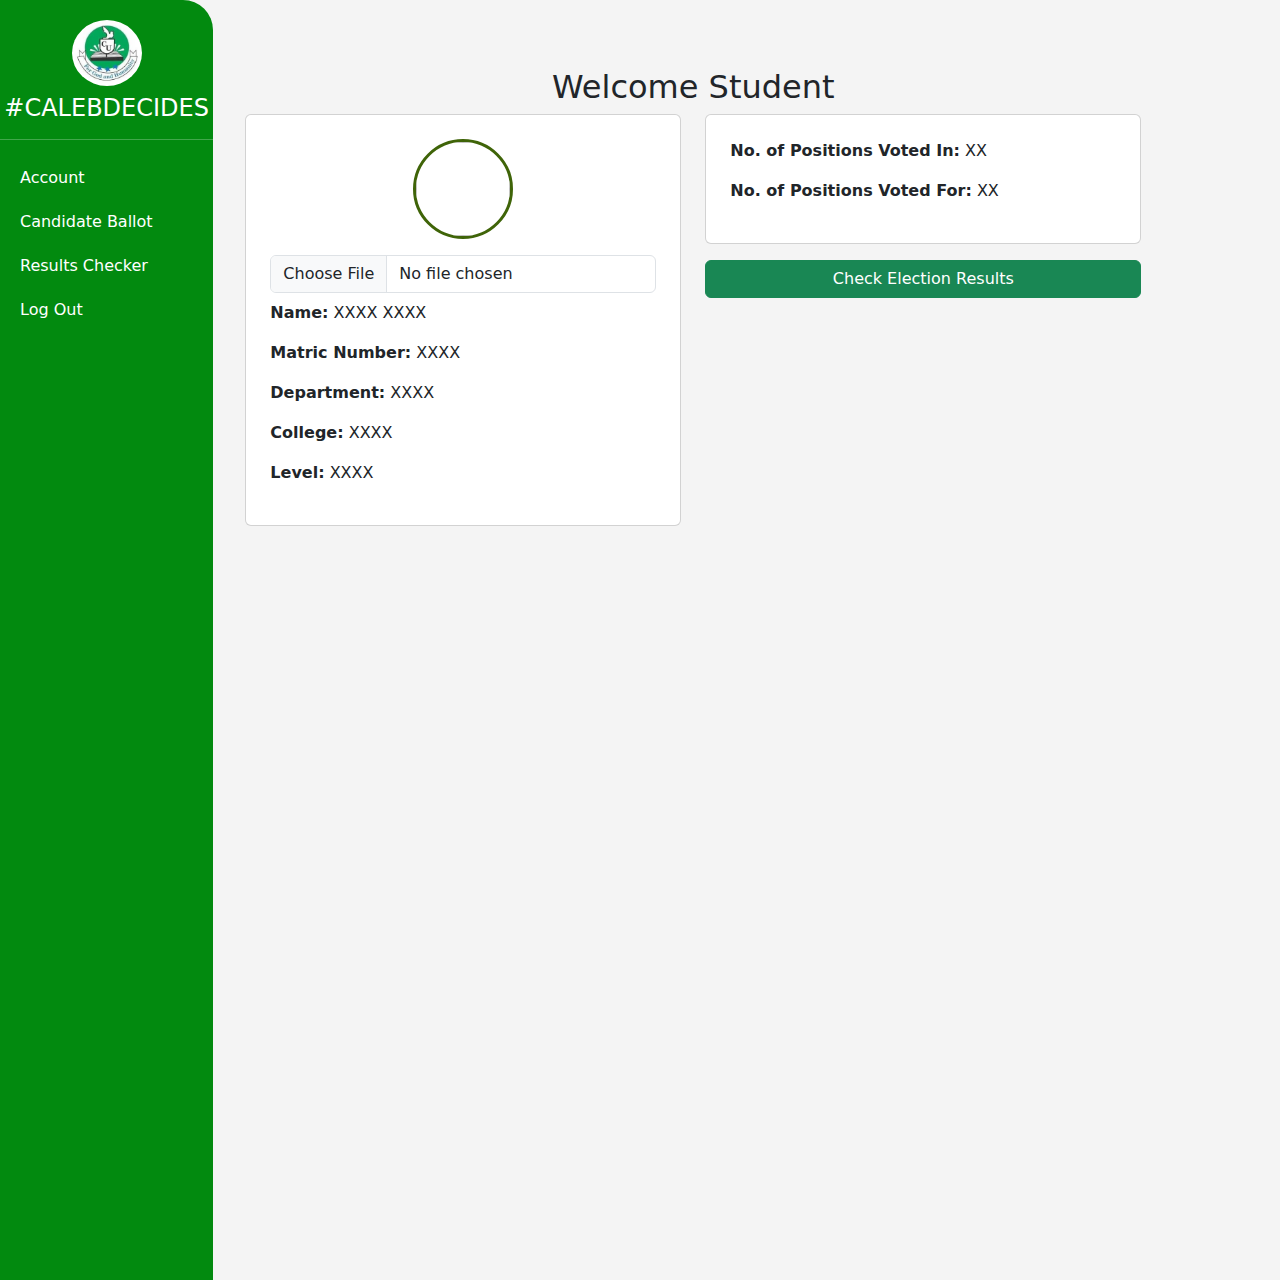
==== Voting page/Student Account page/student account.html @ 2a87386b "first commit" ====
<!DOCTYPE html>
<html lang="en">

<head>
    <meta charset="UTF-8">
    <meta name="viewport" content="width=device-width, initial-scale=1.0">
    <title>Admin Dashboard</title>
    <link rel="stylesheet" href="https://cdn.jsdelivr.net/npm/bootstrap@5.3.0/dist/css/bootstrap.min.css">
    <link rel="stylesheet" href="styles.css">
    <link rel="preconnect" href="https://fonts.googleapis.com">
    <link rel="preconnect" href="https://fonts.gstatic.com" crossorigin>
    <link href="https://fonts.googleapis.com/css2?family=Josefin+Sans:ital,wght@0,100..700;1,100..700&display=swap"
        rel="stylesheet">
    <script src="https://code.jquery.com/jquery-3.6.0.min.js"></script>
    <script src="https://cdn.jsdelivr.net/npm/bootstrap@5.3.0/dist/js/bootstrap.bundle.min.js"></script>


    <style>
        body {
            background-color: #f4f4f4;
        }

        .sidebar {
            height: 100vw;
            background-color: #028A0F;
            padding-top: 20px;
            color: white;
            border-top-right-radius: 30px;
        }

        .sidebar a {
            color: white;
            text-decoration: none;
            display: block;
            padding: 10px 20px;
        }

        .sidebar a:hover {
            background-color: #026B0C;
        }

        .content {
            padding: 20px;
        }

        .profile-img {
            width: 100px;
            height: 100px;
            border-radius: 50%;
            object-fit: cover;
            border: 3px solid rgb(63, 100, 8);
        }

      
        
        .candidate-card {
            border: 1px solid #ddd;
            border-radius: 8px;
            padding: 15px;
            text-align: center;
            box-shadow: 2px 2px 10px rgba(0, 0, 0, 0.1);
            margin: 10px;
        }

        .candidate-card img {
            width: 100px;
            height: 100px;
            border-radius: 50%;
            object-fit: cover;
        }
    </style>
</head>

<body>
    <div class="d-flex">
        <div class="sidebar col-md-2 ">
            <img src="/Images/Caleb.jpeg" class="mb-2 rounded-circle mx-auto d-block" width="70">
            <h4 class="text-center"> #CALEBDECIDES</h4>

            <hr>
            <a href="#Account" onclick="showSection('Account')">Account</a>
            <a href="#CandidateProfile" onclick="showSection('CandidateProfile')">Candidate Ballot</a>
        
            
            <a href="#results" onclick="showSection('results')">Results Checker</a>
            <a href="/Voting page/login section/log.html">Log Out</a>
        </div>
        <div class="content col-md-9">
            <div id="Account" class="section">
                <div class="container mt-5">
                    <h2 class="text-center">Welcome Student</h2>
                    <div class="row justify-content-center">
                        <div class="col-md-6">
                            <div class="card p-4">
                                <div class="d-flex justify-content-center">
                                    <img id="profilePic" class="profile-img mb-3">
                                </div>
                                <input type="file" id="uploadImage" class="form-control" accept="image/*">
                                <p class="mt-2"><strong>Name:</strong> XXXX XXXX</p>
                                <p><strong>Matric Number:</strong> XXXX</p>
                                <p><strong>Department:</strong> XXXX</p>
                                <p><strong>College:</strong> XXXX</p>
                                <p><strong>Level:</strong> XXXX</p>
                            </div>
                        </div>
                        <div class="col-md-6">
                            <div class="card p-4">
                                <p><strong>No. of Positions Voted In:</strong> XX</p>
                                <p><strong>No. of Positions Voted For:</strong> XX</p>
                            </div>
                            <button class="btn btn-success w-100 mt-3">Check Election Results</button>
                        </div>
                    </div>
                </div>
            </div>


            <div id="CandidateProfile" class="section" style="display: none;">
                <div class="d-flex justify-content-between">
                    <h2>Candidates</h2>
                    <div>
                        <img src="/Images/user (2).png" width="50" >
                    </div>
                </div>

                <div class="candidate-box">


                    <div class="candidate1 d-flex justify-content-between  mt-3">

                        <div class="text-center">
                            <label for="departmentSelect">Select Department:</label>
                            <select id="departmentSelect" class="form-select mb-3" onchange="updatePositions()">
                                <option value="">--Select Department--</option>
                                <option value="COPAS">COPAS</option>
                                <option value="CASMAS">CASMAS</option>
                                <option value="COLENSMA">COLENSMA</option>
                            </select>
                        </div>


                        <div class="text-center">
                            <label for="positionOption">Select Position:</label>
                            <select id="positionOption" class="form-select mb-3" onchange="updateCandidates()" disabled>
                                <option value="">--Select Position--</option>
                            </select>


                           
                        </div>
                    </div>
                    <div id="candidatesBox" class="row mt-3"></div>

                    <!-- Profile Modal -->
                    <div class="modal fade" id="profileModal" tabindex="-1" aria-labelledby="profileModalLabel"
                        aria-hidden="true">
                        <div class="modal-dialog">
                            <div class="modal-content">
                                <div class="modal-header">
                                    <h5 class="modal-title" id="profileName"></h5>
                                    <button type="button" class="btn-close" data-bs-dismiss="modal"
                                        aria-label="Close"></button>
                                </div>
                                <div class="modal-body text-center">
                                    <img id="profileImg" class="img-fluid rounded mb-3"
                                        style="width: 100%; height: 250px; object-fit: cover;">
                                    <h6 id="profilePosition" class="text-muted"></h6>
                                    <p id="profileDescription"></p>
                                </div>
                            </div>
                        </div>
                    </div>
                  

                </div>

            </div>


            <div id="results" class="section" style="display: none;">

                <div class="mb-3">
                    <h2>Results</h2>


                </div>


                <div class="container mt-4">
                    <h2 class="text-center">Select a Position</h2>
                    <div class="mb-3">
                        <label for="positionSelect" class="form-label">Position</label>
                        <select id="positionSelect" class="form-select">
                            <option value="">-- Select Position --</option>
                            <option value="President">President</option>
                            <option value="Vice President">Vice President</option>
                            <option value="Secretary">Secretary</option>
                        </select>
                    </div>

                    <div id="candidatesContainer" class="row mt-3"></div>
                </div>



            </div>
        </div>
    </div>
    <script>

        $(document).ready(function () {
            const candidates = [
                { name: "John Doe", position: "President",department:"COPAS", votes: 120, image: "/Images/pexels-dhanno-18885576.jpg" },
                { name: "Jane Smith", position: "President",department: "CASMAS", votes: 150, image: "/Images/pexels-altinduvakmoda-28697710.jpg" },
                { name: "Alice Brown", position: "Vice President",department: "COPAS", votes: 100, image: "https://via.placeholder.com/100" },
                { name: "Bob Johnson", position: "Secretary",department: "COLENSMA", votes: 90, image: "https://via.placeholder.com/100" }
            ];

            $('#positionSelect').on('change', function () {
                const selectedPosition = $(this).val();
                const filteredCandidates = candidates.filter(candidate => candidate.position === selectedPosition);

                $('#candidatesContainer').empty();

                if (filteredCandidates.length > 0) {
                    filteredCandidates.forEach(candidate => {
                        $('#candidatesContainer').append(
                            `<div class="col-md-4">
                                <div class="candidate-card">
                                    <img src="${candidate.image}" alt="${candidate.name}">
                                    <h5>${candidate.name}</h5>
                                    <h6>${candidate.department}</h6>
                                    <p>Votes: ${candidate.votes}</p>
                                </div>
                            </div>`
                        );
                    });
                } else {
                    $('#candidatesContainer').html('<p class="text-muted">No candidates found for this position.</p>');
                }
            });
        });

        const candidat = {
            COPAS: [
                { name: "Tomiwa Adeagbo", img: "Images/pexels-pavel-danilyuk-6612719.jpg", description: "A passionate leader.", position: "President" },
                { name: "Jane Doe", img: "/Images/pexels-pavel-danilyuk-6612719.jpg", description: "Committed to change.", position: "Vice President" },
                
            ],
            CASMAS: [
                { name: "John Smith", img: "/Images/pexels-pavel-danilyuk-6612719.jpg", description: "Innovative thinker.", position: "Secretary" },
                { name: "John Smith", img: "/Images/pexels-darkshadephotos-28988336.jpg", description: "Innovative thinker.", position: "Secretary" },
                { name: "John Smith", img: "/Images/pexels-pixabay-256395.jpg", description: "Innovative thinker.", position: "Sport Captain" }
            ],
            COLENSMA: [
                { name: "Emily Johnson", img: "/Images/pexels-ron-lach-8396321.jpg", description: "Driven and dedicated.", position: "Treasurer" },
                { name: "Offiong David", img: "/Images/Dave1.jpg", description: "Driven and dedicated.", position: "President" },
            ]
        };

        function updatePositions() {
            const department = document.getElementById("departmentSelect").value;
            const positionSelect = document.getElementById("positionOption");
            positionSelect.innerHTML = '<option value="">--Select Position--</option>';
            positionSelect.disabled = !department;
            
            if (department) {
                const positions = [...new Set(candidat [department].map(c => c.position))];
                positions.forEach(position => {
                    const option = document.createElement("option");
                    option.value = position;
                    option.textContent = position;
                    positionSelect.appendChild(option);
                });
            }
        }

        function updateCandidates() {
            const department = document.getElementById("departmentSelect").value;
            const position = document.getElementById("positionOption").value;
            const container = document.getElementById("candidatesBox");
           
            container.innerHTML = "";
            
            if (department && position) {
                candidat [department].filter(c => c.position === position).forEach(candidate => {


                    const card = `
                        <div class="card m-2" style="width: 18rem;">
                            <img class="card-img-bottom" src="${candidate.img}" alt="Card image" style=" object-fit: cover; height: 200px;">
                            <div class="card-body">
                                <h4 class="card-title">${candidate.name}</h4>
                                <h6 class="card-subtitle mb-2 text-muted">${candidate.position}</h6>
                                <p class="card-text">${candidate.description}</p>
                                <div class="d-flex justify-content-between"> 
                                    <a href="#" class="btn btn-primary" onclick="showProfile('${candidate.name}', '${candidate.img}', '${candidate.description}', '${candidate.position}')">See Profile</a>
                                    <a href="#" class="btn btn-primary" id="voteBtn" onclick="handleVote(this)">Vote</a>
                                </div>
                            </div>
                        </div>`;
                    container.innerHTML += card;
                });
            }
        }

        function showProfile(name, img, description, position) {
            document.getElementById("profileImg").src = img;
            document.getElementById("profileName").innerText = name;
            document.getElementById("profilePosition").innerText = position;
            document.getElementById("profileDescription").innerText = description;
            new bootstrap.Modal(document.getElementById("profileModal")).show();
        }

        function showSection(sectionId) {
            document.querySelectorAll('.section').forEach(section => {
                section.style.display = 'none';
            });
            document.getElementById(sectionId).style.display = 'block';
        }


        document.addEventListener("DOMContentLoaded", function () {
            const savedImage = localStorage.getItem("profileImage");
            if (savedImage) {
                document.getElementById("profilePic").src = savedImage;
            }
        });

        document.getElementById('uploadImage').addEventListener('change', function (event) {
            const file = event.target.files[0];
            if (file) {
                const reader = new FileReader();
                reader.onload = function (e) {
                    document.getElementById('profilePic').src = e.target.result;
                    localStorage.setItem("profileImage", e.target.result);
                }
                reader.readAsDataURL(file);
            }
        });

// Store votes using an object
let votes = JSON.parse(localStorage.getItem("votes")) || {}; 

function handleVote(button) {
    const card = button.closest('.card');
    const candidateName = card.querySelector('.card-title').textContent;
    const position = card.querySelector('.card-subtitle').textContent; 
    const department = document.getElementById("departmentSelect").value;

    if (!department) {
        alert("Please select a department before voting.");
        return;
    }

    // Initialize department key if not exists
    if (!votes[department]) {
        votes[department] = {};
    }

    // Check if the user has already voted for this position
    if (votes[department][position]) {
        alert(`You have already voted for the position of ${position} in ${department}.`);
        return;
    }

    // Store vote
    votes[department][position] = candidateName;
    localStorage.setItem("votes", JSON.stringify(votes));

    // Display confirmation message
    const popup = document.createElement('div');
    popup.style.position = 'fixed';
    popup.style.top = '50%';
    popup.style.left = '50%';
    popup.style.transform = 'translate(-50%, -50%)';
    popup.style.padding = '20px';
    popup.style.backgroundColor = '#ffffff';
    popup.style.boxShadow = '0 6px 10px rgba(0, 0, 0, 0.15)';
    popup.style.textAlign = 'center';
    popup.style.zIndex = '2000';
    popup.style.maxWidth = '400px';
    popup.style.width = '100%';
    popup.innerHTML = `
        <img src="/Images/check.png" width="50" style="margin-bottom: 20px;">
        <h3 style="font-size: 24px; margin-bottom: 10px;">Thanks for your vote!</h3>
        <p style="font-size: 18px;">You voted for <strong>${candidateName}</strong> as ${position}.</p>
    `;
    document.body.appendChild(popup);

    // Disable vote button for this position
    button.disabled = true;
    button.style.backgroundColor = 'gray';
    button.style.cursor = 'not-allowed';

    // Automatically remove the popup after 3 seconds
    setTimeout(() => {
        popup.remove();
    }, 3000);
}


        


    </script>

</body>

</html>
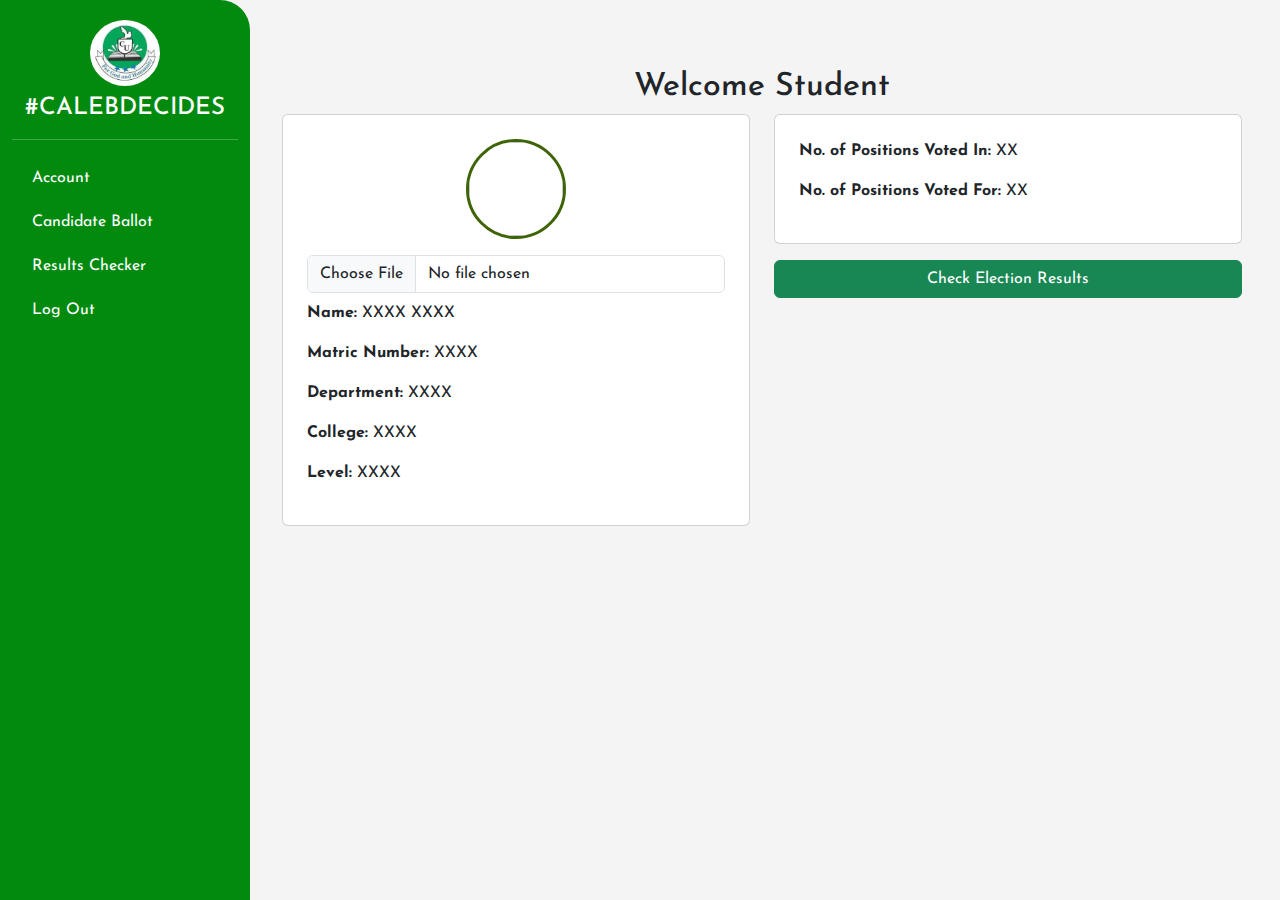
==== commit ddffad78: "Refactored and improved OCR logic, updated KNN implementation" ====
--- a/Voting page/Student Account page/student account.html
+++ b/Voting page/Student Account page/student account.html
@@ -4,7 +4,7 @@
 <head>
     <meta charset="UTF-8">
     <meta name="viewport" content="width=device-width, initial-scale=1.0">
-    <title>Admin Dashboard</title>
+    <title>Student Dashboard</title>
     <link rel="stylesheet" href="https://cdn.jsdelivr.net/npm/bootstrap@5.3.0/dist/css/bootstrap.min.css">
     <link rel="stylesheet" href="styles.css">
     <link rel="preconnect" href="https://fonts.googleapis.com">
@@ -16,15 +16,28 @@
 
 
     <style>
+        /* General body styles */
         body {
             background-color: #f4f4f4;
-        }
-
+            font-family: 'Josefin Sans', sans-serif;
+            /* Hide horizontal scroll and prevent overflow */
+
+
+
+        }
+
+        /* Sidebar */
         .sidebar {
-            height: 100vw;
+            height: 100vh;
             background-color: #028A0F;
             padding-top: 20px;
             color: white;
+            position: fixed;
+            width: 250px;
+            top: 0;
+            left: 0;
+            z-index: 1000;
+            transition: transform 0.3s ease-in-out;
             border-top-right-radius: 30px;
         }
 
@@ -39,8 +52,13 @@
             background-color: #026B0C;
         }
 
+        /* Content */
         .content {
             padding: 20px;
+            margin-left: 250px;
+
+            width: 80%;
+            transition: margin-left 0.3s ease-in-out;
         }
 
         .profile-img {
@@ -51,15 +69,12 @@
             border: 3px solid rgb(63, 100, 8);
         }
 
-      
-        
         .candidate-card {
             border: 1px solid #ddd;
             border-radius: 8px;
             padding: 15px;
             text-align: center;
             box-shadow: 2px 2px 10px rgba(0, 0, 0, 0.1);
-            margin: 10px;
         }
 
         .candidate-card img {
@@ -68,141 +83,178 @@
             border-radius: 50%;
             object-fit: cover;
         }
+
+        /* Responsive Styles */
+        @media (max-width: 768px) {
+            .sidebar {
+                transform: translateX(-100%);
+                position: fixed;
+            }
+
+            .sidebar.show {
+                transform: translateX(0);
+            }
+
+            .content {
+                margin-left: 0 !important;
+                width: 100%;
+            }
+
+            .candidate1 {
+                flex-direction: column;
+                align-items: center;
+            }
+
+            .btn-menu-toggle {
+                position: fixed;
+                top: 10px;
+                right: 10px;
+                z-index: 1051;
+            }
+        }
     </style>
 </head>
 
 <body>
-    <div class="d-flex">
-        <div class="sidebar col-md-2 ">
-            <img src="/Images/Caleb.jpeg" class="mb-2 rounded-circle mx-auto d-block" width="70">
-            <h4 class="text-center"> #CALEBDECIDES</h4>
-
-            <hr>
-            <a href="#Account" onclick="showSection('Account')">Account</a>
-            <a href="#CandidateProfile" onclick="showSection('CandidateProfile')">Candidate Ballot</a>
-        
-            
-            <a href="#results" onclick="showSection('results')">Results Checker</a>
-            <a href="/Voting page/login section/log.html">Log Out</a>
-        </div>
-        <div class="content col-md-9">
-            <div id="Account" class="section">
-                <div class="container mt-5">
-                    <h2 class="text-center">Welcome Student</h2>
-                    <div class="row justify-content-center">
-                        <div class="col-md-6">
-                            <div class="card p-4">
-                                <div class="d-flex justify-content-center">
-                                    <img id="profilePic" class="profile-img mb-3">
-                                </div>
-                                <input type="file" id="uploadImage" class="form-control" accept="image/*">
-                                <p class="mt-2"><strong>Name:</strong> XXXX XXXX</p>
-                                <p><strong>Matric Number:</strong> XXXX</p>
-                                <p><strong>Department:</strong> XXXX</p>
-                                <p><strong>College:</strong> XXXX</p>
-                                <p><strong>Level:</strong> XXXX</p>
-                            </div>
-                        </div>
-                        <div class="col-md-6">
-                            <div class="card p-4">
-                                <p><strong>No. of Positions Voted In:</strong> XX</p>
-                                <p><strong>No. of Positions Voted For:</strong> XX</p>
-                            </div>
-                            <button class="btn btn-success w-100 mt-3">Check Election Results</button>
+
+    <!-- Sidebar Toggle for Mobile -->
+    <button class="btn btn-success d-md-none btn-menu-toggle" onclick="toggleSidebar()">☰ Menu</button>
+
+    <div class="container-fluid">
+        <div class="row">
+            <div class="sidebar  col-12 col-md-2" id="sidebar">
+                <img src="/Images/Caleb.jpeg" class="mb-2 rounded-circle mx-auto d-block" width="70">
+                <h4 class="text-center"> #CALEBDECIDES</h4>
+
+                <hr>
+                <a href="#Account" onclick="showSection('Account'); closeSidebar()">Account</a>
+                <a href="#CandidateProfile" onclick="showSection('CandidateProfile'); closeSidebar()">Candidate
+                    Ballot</a>
+
+                <a href="#results" onclick="showSection('results'); closeSidebar()">Results Checker</a>
+                <a href="/Voting page/login section/log.html">Log Out</a>
+            </div>
+            <div class="content ">
+                <div id="Account" class="section ">
+                    <div class="container-fluid mt-5">
+                        <h2 class="text-center">Welcome Student</h2>
+                        <div class="row justify-content-center">
+                            <div class="col-md-6">
+                                <div class="card p-4">
+                                    <div class="d-flex justify-content-center">
+                                        <img id="profilePic" class="profile-img mb-3">
+                                    </div>
+                                    <input type="file" id="uploadImage" class="form-control" accept="image/*">
+                                    <p class="mt-2"><strong>Name:</strong> XXXX XXXX</p>
+                                    <p><strong>Matric Number:</strong> XXXX</p>
+                                    <p><strong>Department:</strong> XXXX</p>
+                                    <p><strong>College:</strong> XXXX</p>
+                                    <p><strong>Level:</strong> XXXX</p>
+                                </div>
+                            </div>
+                            <div class="col-md-6">
+                                <div class="card p-4">
+                                    <p><strong>No. of Positions Voted In:</strong> XX</p>
+                                    <p><strong>No. of Positions Voted For:</strong> XX</p>
+                                </div>
+                                <button class="btn btn-success w-100 mt-3">Check Election Results</button>
+                            </div>
                         </div>
                     </div>
                 </div>
-            </div>
-
-
-            <div id="CandidateProfile" class="section" style="display: none;">
-                <div class="d-flex justify-content-between">
-                    <h2>Candidates</h2>
-                    <div>
-                        <img src="/Images/user (2).png" width="50" >
+
+
+                <div id="CandidateProfile" class="section  w-100" style="display: none;">
+                    <div class="container-fluid">
+                        <div class="d-flex justify-content-between">
+                            <h2>Candidates</h2>
+                            <div>
+                                <img src="/Images/user (2).png" width="50">
+                            </div>
+                        </div>
+
+                        <div class="candidate-box">
+
+
+                            <div class="candidate1 d-flex gap-sm-5 justify-content-between  mt-3">
+
+                                <div class="text-center">
+                                    <label for="departmentSelect">Select Department:</label>
+                                    <select id="departmentSelect" class="form-select mb-3" onchange="updatePositions()">
+                                        <option value="">--Select Department--</option>
+                                        <option value="COPAS">COPAS</option>
+                                        <option value="CASMAS">CASMAS</option>
+                                        <option value="COLENSMA">COLENSMA</option>
+                                    </select>
+                                </div>
+
+
+                                <div class="text-center">
+                                    <label for="positionOption">Select Position:</label>
+                                    <select id="positionOption" class="form-select mb-3" onchange="updateCandidates()"
+                                        disabled>
+                                        <option value="">--Select Position--</option>
+                                    </select>
+
+
+
+                                </div>
+                            </div>
+                            <div id="candidatesBox" class="w-100 d-flex flex-wrap gap-3 mt-3"></div>
+
+                            <!-- Profile Modal -->
+                            <div class="modal fade" id="profileModal" tabindex="-1" aria-labelledby="profileModalLabel"
+                                aria-hidden="true">
+                                <div class="modal-dialog">
+                                    <div class="modal-content">
+                                        <div class="modal-header">
+                                            <h5 class="modal-title" id="profileName"></h5>
+                                            <button type="button" class="btn-close" data-bs-dismiss="modal"
+                                                aria-label="Close"></button>
+                                        </div>
+                                        <div class="modal-body text-center">
+                                            <img id="profileImg" class="img-fluid rounded mb-3"
+                                                style="width: 100%; height: 250px; object-fit: cover;">
+                                            <h6 id="profilePosition" class="text-muted"></h6>
+                                            <p id="profileDescription"></p>
+                                        </div>
+                                    </div>
+                                </div>
+                            </div>
+
+
+                        </div>
                     </div>
+
                 </div>
 
-                <div class="candidate-box">
-
-
-                    <div class="candidate1 d-flex justify-content-between  mt-3">
-
-                        <div class="text-center">
-                            <label for="departmentSelect">Select Department:</label>
-                            <select id="departmentSelect" class="form-select mb-3" onchange="updatePositions()">
-                                <option value="">--Select Department--</option>
-                                <option value="COPAS">COPAS</option>
-                                <option value="CASMAS">CASMAS</option>
-                                <option value="COLENSMA">COLENSMA</option>
+
+                <div id="results" class="section w-100" style="display: none;">
+
+                    <div class="container mb-3">
+                        <h2>Results</h2>
+
+
+                    </div>
+
+
+                    <div class="container w-100 mt-4">
+                        <h2 class="text-center">Select a Position</h2>
+                        <div class="mb-3">
+                            <label for="positionSelect" class="form-label ">Position</label>
+                            <select id="positionSelect" class="form-select">
+                                <option value="">-- Select Position --</option>
+                                <option value="President">President</option>
+                                <option value="Vice President">Vice President</option>
+                                <option value="Secretary">Secretary</option>
                             </select>
                         </div>
 
-
-                        <div class="text-center">
-                            <label for="positionOption">Select Position:</label>
-                            <select id="positionOption" class="form-select mb-3" onchange="updateCandidates()" disabled>
-                                <option value="">--Select Position--</option>
-                            </select>
-
-
-                           
-                        </div>
+                        <div id="candidatesContainer" class="w-100 d-flex flex-wrap gap-3 mt-3"></div>
                     </div>
-                    <div id="candidatesBox" class="row mt-3"></div>
-
-                    <!-- Profile Modal -->
-                    <div class="modal fade" id="profileModal" tabindex="-1" aria-labelledby="profileModalLabel"
-                        aria-hidden="true">
-                        <div class="modal-dialog">
-                            <div class="modal-content">
-                                <div class="modal-header">
-                                    <h5 class="modal-title" id="profileName"></h5>
-                                    <button type="button" class="btn-close" data-bs-dismiss="modal"
-                                        aria-label="Close"></button>
-                                </div>
-                                <div class="modal-body text-center">
-                                    <img id="profileImg" class="img-fluid rounded mb-3"
-                                        style="width: 100%; height: 250px; object-fit: cover;">
-                                    <h6 id="profilePosition" class="text-muted"></h6>
-                                    <p id="profileDescription"></p>
-                                </div>
-                            </div>
-                        </div>
-                    </div>
-                  
+
 
                 </div>
-
-            </div>
-
-
-            <div id="results" class="section" style="display: none;">
-
-                <div class="mb-3">
-                    <h2>Results</h2>
-
-
-                </div>
-
-
-                <div class="container mt-4">
-                    <h2 class="text-center">Select a Position</h2>
-                    <div class="mb-3">
-                        <label for="positionSelect" class="form-label">Position</label>
-                        <select id="positionSelect" class="form-select">
-                            <option value="">-- Select Position --</option>
-                            <option value="President">President</option>
-                            <option value="Vice President">Vice President</option>
-                            <option value="Secretary">Secretary</option>
-                        </select>
-                    </div>
-
-                    <div id="candidatesContainer" class="row mt-3"></div>
-                </div>
-
-
-
             </div>
         </div>
     </div>
@@ -210,10 +262,10 @@
 
         $(document).ready(function () {
             const candidates = [
-                { name: "John Doe", position: "President",department:"COPAS", votes: 120, image: "/Images/pexels-dhanno-18885576.jpg" },
-                { name: "Jane Smith", position: "President",department: "CASMAS", votes: 150, image: "/Images/pexels-altinduvakmoda-28697710.jpg" },
-                { name: "Alice Brown", position: "Vice President",department: "COPAS", votes: 100, image: "https://via.placeholder.com/100" },
-                { name: "Bob Johnson", position: "Secretary",department: "COLENSMA", votes: 90, image: "https://via.placeholder.com/100" }
+                { name: "John Doe", position: "President", department: "COPAS", votes: 120, image: "/Images/pexels-dhanno-18885576.jpg" },
+                { name: "Jane Smith", position: "President", department: "CASMAS", votes: 150, image: "/Images/pexels-altinduvakmoda-28697710.jpg" },
+                { name: "Alice Brown", position: "Vice President", department: "COPAS", votes: 100, image: "https://via.placeholder.com/100" },
+                { name: "Bob Johnson", position: "Secretary", department: "COLENSMA", votes: 90, image: "/Images/pexels-dhanno-18885576.jpg" }
             ];
 
             $('#positionSelect').on('change', function () {
@@ -225,7 +277,7 @@
                 if (filteredCandidates.length > 0) {
                     filteredCandidates.forEach(candidate => {
                         $('#candidatesContainer').append(
-                            `<div class="col-md-4">
+                            `<div class="">
                                 <div class="candidate-card">
                                     <img src="${candidate.image}" alt="${candidate.name}">
                                     <h5>${candidate.name}</h5>
@@ -245,11 +297,12 @@
             COPAS: [
                 { name: "Tomiwa Adeagbo", img: "Images/pexels-pavel-danilyuk-6612719.jpg", description: "A passionate leader.", position: "President" },
                 { name: "Jane Doe", img: "/Images/pexels-pavel-danilyuk-6612719.jpg", description: "Committed to change.", position: "Vice President" },
-                
+
             ],
             CASMAS: [
                 { name: "John Smith", img: "/Images/pexels-pavel-danilyuk-6612719.jpg", description: "Innovative thinker.", position: "Secretary" },
                 { name: "John Smith", img: "/Images/pexels-darkshadephotos-28988336.jpg", description: "Innovative thinker.", position: "Secretary" },
+                { name: "Offiong David", img: "/Images/Dave1.jpg", description: "Driven and dedicated.", position: "Secretary" },
                 { name: "John Smith", img: "/Images/pexels-pixabay-256395.jpg", description: "Innovative thinker.", position: "Sport Captain" }
             ],
             COLENSMA: [
@@ -263,9 +316,9 @@
             const positionSelect = document.getElementById("positionOption");
             positionSelect.innerHTML = '<option value="">--Select Position--</option>';
             positionSelect.disabled = !department;
-            
+
             if (department) {
-                const positions = [...new Set(candidat [department].map(c => c.position))];
+                const positions = [...new Set(candidat[department].map(c => c.position))];
                 positions.forEach(position => {
                     const option = document.createElement("option");
                     option.value = position;
@@ -279,25 +332,28 @@
             const department = document.getElementById("departmentSelect").value;
             const position = document.getElementById("positionOption").value;
             const container = document.getElementById("candidatesBox");
-           
+
             container.innerHTML = "";
-            
+
             if (department && position) {
-                candidat [department].filter(c => c.position === position).forEach(candidate => {
+                candidat[department].filter(c => c.position === position).forEach(candidate => {
 
 
                     const card = `
-                        <div class="card m-2" style="width: 18rem;">
-                            <img class="card-img-bottom" src="${candidate.img}" alt="Card image" style=" object-fit: cover; height: 200px;">
+                        <div class = " ">
+                        <div class="card" style="width: 18rem">
+                            <img class="card-img-bottom" src="${candidate.img}" alt="Card image" style=" object-fit: cover; height: 200px;">    
                             <div class="card-body">
                                 <h4 class="card-title">${candidate.name}</h4>
                                 <h6 class="card-subtitle mb-2 text-muted">${candidate.position}</h6>
                                 <p class="card-text">${candidate.description}</p>
                                 <div class="d-flex justify-content-between"> 
                                     <a href="#" class="btn btn-primary" onclick="showProfile('${candidate.name}', '${candidate.img}', '${candidate.description}', '${candidate.position}')">See Profile</a>
+
                                     <a href="#" class="btn btn-primary" id="voteBtn" onclick="handleVote(this)">Vote</a>
                                 </div>
                             </div>
+                        </div>
                         </div>`;
                     container.innerHTML += card;
                 });
@@ -339,69 +395,76 @@
             }
         });
 
-// Store votes using an object
-let votes = JSON.parse(localStorage.getItem("votes")) || {}; 
-
-function handleVote(button) {
-    const card = button.closest('.card');
-    const candidateName = card.querySelector('.card-title').textContent;
-    const position = card.querySelector('.card-subtitle').textContent; 
-    const department = document.getElementById("departmentSelect").value;
-
-    if (!department) {
-        alert("Please select a department before voting.");
-        return;
-    }
-
-    // Initialize department key if not exists
-    if (!votes[department]) {
-        votes[department] = {};
-    }
-
-    // Check if the user has already voted for this position
-    if (votes[department][position]) {
-        alert(`You have already voted for the position of ${position} in ${department}.`);
-        return;
-    }
-
-    // Store vote
-    votes[department][position] = candidateName;
-    localStorage.setItem("votes", JSON.stringify(votes));
-
-    // Display confirmation message
-    const popup = document.createElement('div');
-    popup.style.position = 'fixed';
-    popup.style.top = '50%';
-    popup.style.left = '50%';
-    popup.style.transform = 'translate(-50%, -50%)';
-    popup.style.padding = '20px';
-    popup.style.backgroundColor = '#ffffff';
-    popup.style.boxShadow = '0 6px 10px rgba(0, 0, 0, 0.15)';
-    popup.style.textAlign = 'center';
-    popup.style.zIndex = '2000';
-    popup.style.maxWidth = '400px';
-    popup.style.width = '100%';
-    popup.innerHTML = `
+        // Store votes using an object
+        let votes = JSON.parse(localStorage.getItem("votes")) || {};
+
+        function handleVote(button) {
+            const card = button.closest('.card');
+            const candidateName = card.querySelector('.card-title').textContent;
+            const position = card.querySelector('.card-subtitle').textContent;
+            const department = document.getElementById("departmentSelect").value;
+
+            if (!department) {
+                alert("Please select a department before voting.");
+                return;
+            }
+
+            // Initialize department key if not exists
+            if (!votes[department]) {
+                votes[department] = {};
+            }
+
+            // Check if the user has already voted for this position
+            if (votes[department][position]) {
+                alert(`You have already voted for the position of ${position} in ${department}.`);
+                return;
+            }
+
+            // Store vote
+            votes[department][position] = candidateName;
+            localStorage.setItem("votes", JSON.stringify(votes));
+
+            // Display confirmation message
+            const popup = document.createElement('div');
+            popup.style.position = 'fixed';
+            popup.style.top = '50%';
+            popup.style.left = '50%';
+            popup.style.transform = 'translate(-50%, -50%)';
+            popup.style.padding = '20px';
+            popup.style.backgroundColor = '#ffffff';
+            popup.style.boxShadow = '0 6px 10px rgba(0, 0, 0, 0.15)';
+            popup.style.textAlign = 'center';
+            popup.style.zIndex = '2000';
+            popup.style.maxWidth = '400px';
+            popup.style.width = '100%';
+            popup.innerHTML = `
         <img src="/Images/check.png" width="50" style="margin-bottom: 20px;">
         <h3 style="font-size: 24px; margin-bottom: 10px;">Thanks for your vote!</h3>
         <p style="font-size: 18px;">You voted for <strong>${candidateName}</strong> as ${position}.</p>
     `;
-    document.body.appendChild(popup);
-
-    // Disable vote button for this position
-    button.disabled = true;
-    button.style.backgroundColor = 'gray';
-    button.style.cursor = 'not-allowed';
-
-    // Automatically remove the popup after 3 seconds
-    setTimeout(() => {
-        popup.remove();
-    }, 3000);
-}
-
-
-        
-
+            document.body.appendChild(popup);
+
+            // Disable vote button for this position
+            button.disabled = true;
+            button.style.backgroundColor = 'gray';
+            button.style.cursor = 'not-allowed';
+
+            // Automatically remove the popup after 3 seconds
+            setTimeout(() => {
+                popup.remove();
+            }, 3000);
+        }
+
+
+        function toggleSidebar() {
+            document.getElementById('sidebar').classList.toggle('show');
+        }
+
+        function closeSidebar() {
+            if (window.innerWidth < 768) {
+                document.getElementById('sidebar').classList.remove('show');
+            }
+        }
 
     </script>
 
